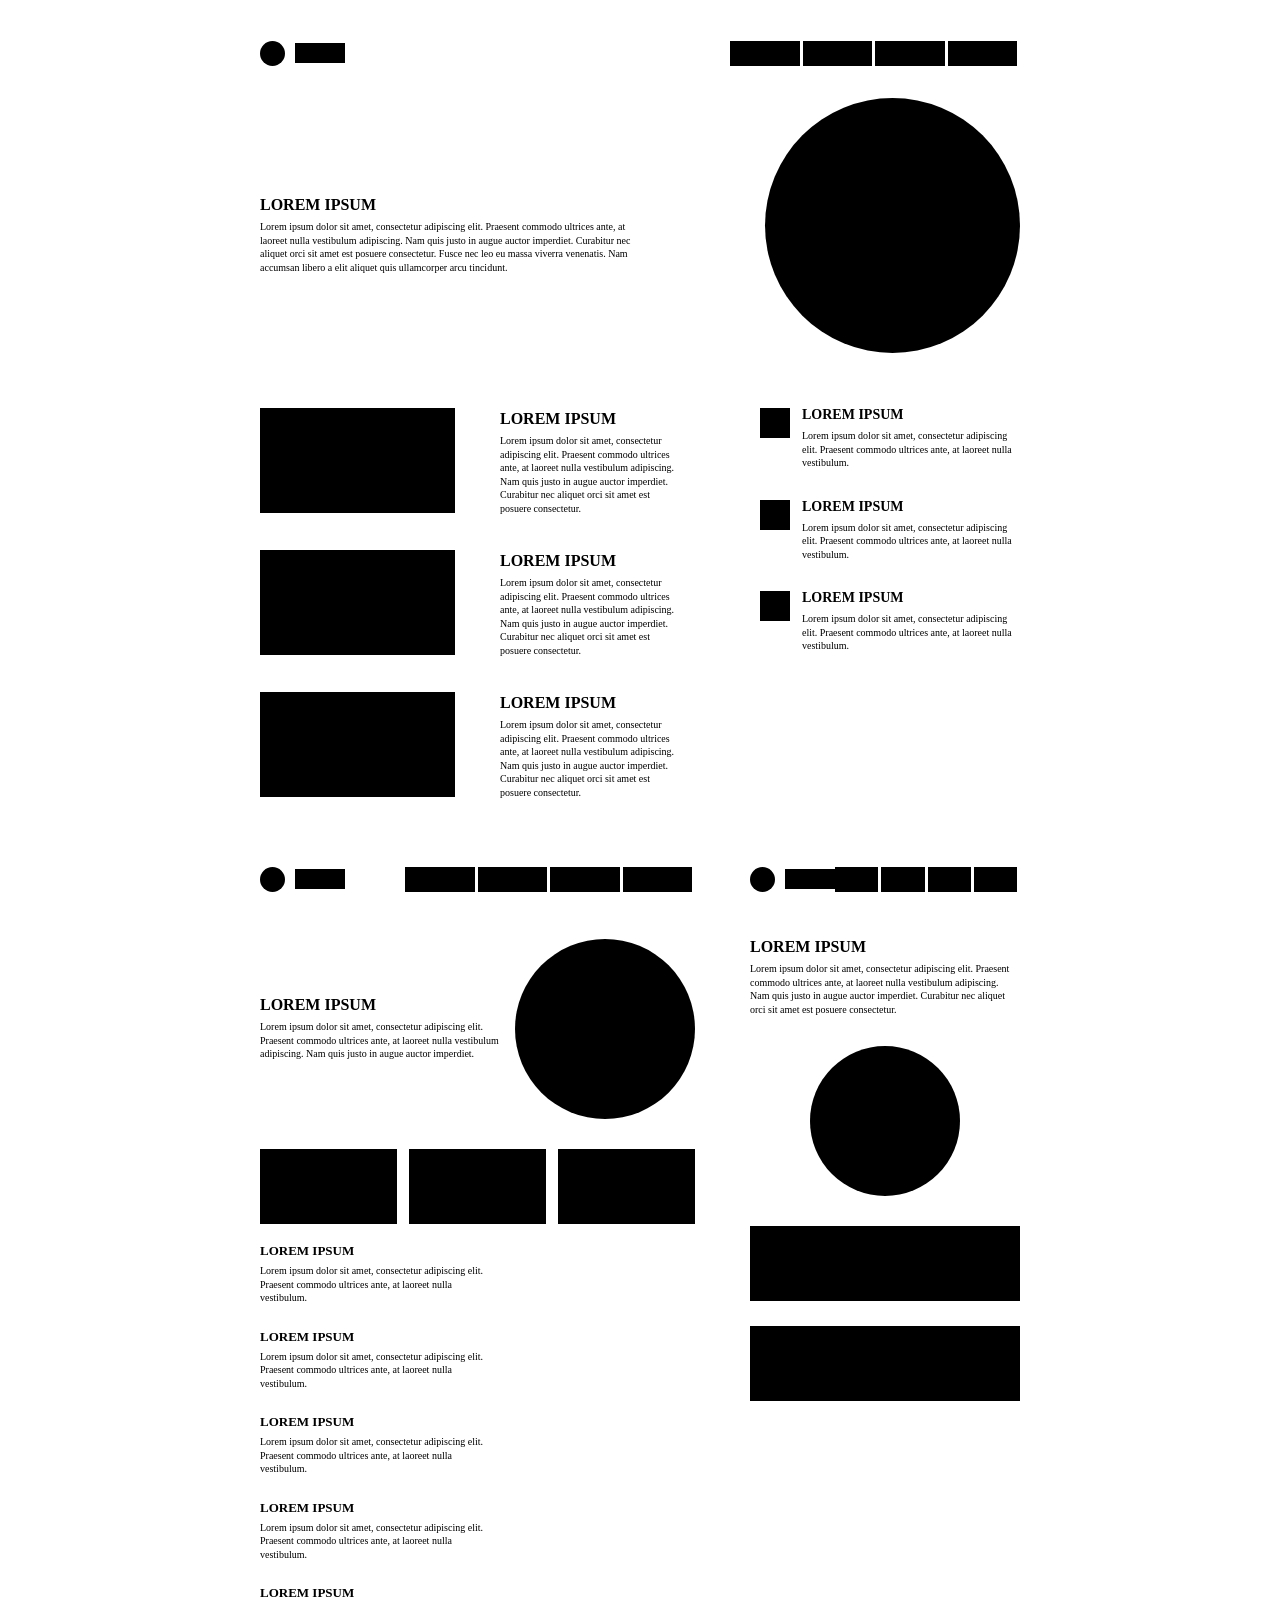
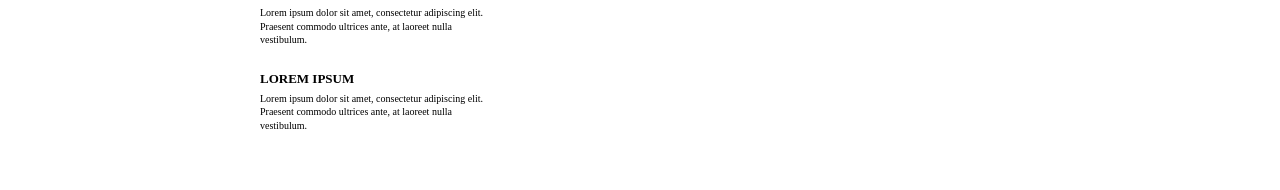
==== index.html @ f0ab99c9 "Rename maket.html to index.html" ====
<!DOCTYPE html>
<html lang="ru">
<head>
    <meta charset="UTF-8">
    <meta name="viewport" content="width=device-width, initial-scale=1.0">
    <title>Макет</title>
    <link rel="stylesheet" href="normalize.css">
    <link rel="stylesheet" href="style.css">
</head>
<body>

<main class="page">

    <section class="hero">
        <div class="hero__top">
            <div class="logo">
                <span class="logo__circle"></span>
                <span class="logo__line"></span>
            </div>

            <div class="hero__menu">
                <span></span>
                <span></span>
                <span></span>
                <span></span>
            </div>
        </div>

        <div class="hero__content">
            <div class="hero__text">
                <h1 class="title">LOREM IPSUM</h1>
                <p class="text">
                    Lorem ipsum dolor sit amet, consectetur adipiscing elit.
                    Praesent commodo ultrices ante, at laoreet nulla vestibulum
                    adipiscing. Nam quis justo in augue auctor imperdiet.
                    Curabitur nec aliquet orci sit amet est posuere consectetur.
                    Fusce nec leo eu massa viverra venenatis. Nam accumsan libero
                    a elit aliquet quis ullamcorper arcu tincidunt.
                </p>
            </div>

            <div class="shape shape--circle"></div>
        </div>
    </section>

    <section class="content">
        <div class="content__large">

            <div class="content__item">
                <div class="shape shape--rectangle"></div>
                <div class="content__text">
                    <h2 class="title">LOREM IPSUM</h2>
                    <p class="text">
                        Lorem ipsum dolor sit amet, consectetur adipiscing elit.
                        Praesent commodo ultrices ante, at laoreet nulla vestibulum
                        adipiscing. Nam quis justo in augue auctor imperdiet.
                        Curabitur nec aliquet orci sit amet est posuere consectetur.
                    </p>
                </div>
            </div>

            <div class="content__item">
                <div class="shape shape--rectangle"></div>
                <div class="content__text">
                    <h2 class="title">LOREM IPSUM</h2>
                    <p class="text">
                        Lorem ipsum dolor sit amet, consectetur adipiscing elit.
                        Praesent commodo ultrices ante, at laoreet nulla vestibulum
                        adipiscing. Nam quis justo in augue auctor imperdiet.
                        Curabitur nec aliquet orci sit amet est posuere consectetur.
                    </p>
                </div>
            </div>

            <div class="content__item">
                <div class="shape shape--rectangle"></div>
                <div class="content__text">
                    <h2 class="title">LOREM IPSUM</h2>
                    <p class="text">
                        Lorem ipsum dolor sit amet, consectetur adipiscing elit.
                        Praesent commodo ultrices ante, at laoreet nulla vestibulum
                        adipiscing. Nam quis justo in augue auctor imperdiet.
                        Curabitur nec aliquet orci sit amet est posuere consectetur.
                    </p>
                </div>
            </div>

        </div>

        <div class="content__small">

            <article class="card">
                <div class="card__shape"></div>
                <div class="card__content">
                    <h2 class="title">LOREM IPSUM</h2>
                    <p class="text">
                        Lorem ipsum dolor sit amet, consectetur adipiscing elit.
                        Praesent commodo ultrices ante, at laoreet nulla vestibulum.
                    </p>
                </div>
            </article>

            <article class="card">
                <div class="card__shape"></div>
                <div class="card__content">
                    <h2 class="title">LOREM IPSUM</h2>
                    <p class="text">
                        Lorem ipsum dolor sit amet, consectetur adipiscing elit.
                        Praesent commodo ultrices ante, at laoreet nulla vestibulum.
                    </p>
                </div>
            </article>

            <article class="card">
                <div class="card__shape"></div>
                <div class="card__content">
                    <h2 class="title">LOREM IPSUM</h2>
                    <p class="text">
                        Lorem ipsum dolor sit amet, consectetur adipiscing elit.
                        Praesent commodo ultrices ante, at laoreet nulla vestibulum.
                    </p>
                </div>
            </article>

        </div>
    </section>

    <section class="bottom">

        <div class="bottom__left">
            <div class="bottom__top">
                <div class="logo">
                    <span class="logo__circle"></span>
                    <span class="logo__line"></span>
                </div>

                <div class="hero__menu">
                    <span></span>
                    <span></span>
                    <span></span>
                    <span></span>
                </div>
            </div>

            <div class="bottom__intro">
                <div class="bottom__text">
                    <h2 class="title">LOREM IPSUM</h2>
                    <p class="text">
                        Lorem ipsum dolor sit amet, consectetur adipiscing elit.
                        Praesent commodo ultrices ante, at laoreet nulla vestibulum
                        adipiscing. Nam quis justo in augue auctor imperdiet.
                    </p>
                </div>

                <div class="shape shape--circle-small"></div>
            </div>

            <div class="bottom__rectangles">
                <div class="shape shape--bottom-rectangle"></div>
                <div class="shape shape--bottom-rectangle"></div>
                <div class="shape shape--bottom-rectangle"></div>
            </div>

            <div class="bottom__cards">

                <article class="bottom-card">
                    <h2 class="title">LOREM IPSUM</h2>
                    <p class="text">
                        Lorem ipsum dolor sit amet, consectetur adipiscing elit.
                        Praesent commodo ultrices ante, at laoreet nulla vestibulum.
                    </p>
                </article>

                <article class="bottom-card">
                    <h2 class="title">LOREM IPSUM</h2>
                    <p class="text">
                        Lorem ipsum dolor sit amet, consectetur adipiscing elit.
                        Praesent commodo ultrices ante, at laoreet nulla vestibulum.
                    </p>
                </article>

                <article class="bottom-card">
                    <h2 class="title">LOREM IPSUM</h2>
                    <p class="text">
                        Lorem ipsum dolor sit amet, consectetur adipiscing elit.
                        Praesent commodo ultrices ante, at laoreet nulla vestibulum.
                    </p>
                </article>

                <article class="bottom-card">
                    <h2 class="title">LOREM IPSUM</h2>
                    <p class="text">
                        Lorem ipsum dolor sit amet, consectetur adipiscing elit.
                        Praesent commodo ultrices ante, at laoreet nulla vestibulum.
                    </p>
                </article>

                <article class="bottom-card">
                    <h2 class="title">LOREM IPSUM</h2>
                    <p class="text">
                        Lorem ipsum dolor sit amet, consectetur adipiscing elit.
                        Praesent commodo ultrices ante, at laoreet nulla vestibulum.
                    </p>
                </article>

                <article class="bottom-card">
                    <h2 class="title">LOREM IPSUM</h2>
                    <p class="text">
                        Lorem ipsum dolor sit amet, consectetur adipiscing elit.
                        Praesent commodo ultrices ante, at laoreet nulla vestibulum.
                    </p>
                </article>

            </div>
        </div>

        <div class="bottom__right">

            <div class="bottom__top">
                <div class="logo">
                    <span class="logo__circle"></span>
                    <span class="logo__line"></span>
                </div>

                <div class="hero__menu">
                    <span></span>
                    <span></span>
                    <span></span>
                    <span></span>
                </div>
            </div>

            <div class="bottom__right-content">
                <h2 class="title">LOREM IPSUM</h2>
                <p class="text">
                    Lorem ipsum dolor sit amet, consectetur adipiscing elit.
                    Praesent commodo ultrices ante, at laoreet nulla vestibulum
                    adipiscing. Nam quis justo in augue auctor imperdiet.
                    Curabitur nec aliquet orci sit amet est posuere consectetur.
                </p>

                <div class="shape shape--circle-large"></div>

                <div class="shape shape--right-rectangle"></div>
                <div class="shape shape--right-rectangle"></div>
            </div>

        </div>

    </section>

</main>

</body>
</html>
---- style.css ----
* {
    box-sizing: border-box;
}

body {
    background: white;
    color: black;
    font-family: Georgia, "Times New Roman", serif;
}

.page {
    width: 900px;
    margin: 0 auto;
    padding: 30px 70px 50px;
}

.hero {
    padding-bottom: 55px;
}

.hero__top,
.bottom__top {
    display: flex;
    justify-content: space-between;
    align-items: center;
    height: 30px;
}

.logo {
    display: flex;
    align-items: center;
    gap: 10px;
}

.logo__circle {
    width: 25px;
    height: 25px;
    background: black;
    border-radius: 50%;
}

.logo__line {
    width: 50px;
    height: 20px;
    background: black;
}

.hero__menu {
    display: flex;
    width: 290px;
    height: 25px;
}

.hero__menu span {
    width: 25%;
    height: 25px;
    background: black;
    border-right: 3px solid white;
}

.hero__content {
    display: flex;
    justify-content: space-between;
    align-items: center;
    margin-top: 30px;
}

.hero__text {
    width: 390px;
    padding-top: 20px;
}

.title {
    margin: 0 0 7px;
    font-size: 16px;
    line-height: 1;
    font-weight: bold;
}

.text {
    margin: 0;
    font-size: 10px;
    line-height: 1.35;
}

.shape {
    background: black;
}

.shape--circle {
    width: 255px;
    height: 255px;
    border-radius: 50%;
}

.content {
    display: flex;
    justify-content: space-between;
    gap: 45px;
    padding-bottom: 65px;
}

.content__large {
    width: 420px;
    display: flex;
    flex-direction: column;
    gap: 35px;
}

.content__item {
    display: flex;
    justify-content: space-between;
    align-items: flex-start;
    gap: 45px;
}

.shape--rectangle {
    width: 195px;
    height: 105px;
    flex-shrink: 0;
}

.content__text {
    padding-top: 3px;
    width: 180px;
}

.content__small {
    width: 260px;
    display: flex;
    flex-direction: column;
    gap: 30px;
}

.card {
    display: flex;
    align-items: flex-start;
    gap: 12px;
}

.card__shape {
    width: 30px;
    height: 30px;
    background: black;
    flex-shrink: 0;
}

.card__content {
    width: 215px;
}

.card .title {
    font-size: 14px;
}

.bottom {
    display: flex;
    justify-content: space-between;
    gap: 55px;
}

.bottom__left {
    width: 500px;
}

.bottom__right {
    width: 270px;
}

.bottom__intro {
    display: flex;
    justify-content: space-between;
    align-items: center;
    margin-top: 45px;
}

.bottom__text {
    width: 240px;
}

.shape--circle-small {
    width: 180px;
    height: 180px;
    border-radius: 50%;
}

.bottom__rectangles {
    display: flex;
    justify-content: space-between;
    gap: 12px;
    margin-top: 30px;
}

.shape--bottom-rectangle {
    width: 32%;
    height: 75px;
}

.bottom__cards {
    display: flex;
    flex-wrap: wrap;
    justify-content: space-between;
    gap: 25px 20px;
    margin-top: 20px;
}

.bottom-card {
    width: 230px;
}

.bottom-card .title {
    font-size: 13px;
}

.bottom__right-content {
    margin-top: 45px;
}

.bottom__right-content .text {
    margin-top: 5px;
}

.shape--circle-large {
    width: 150px;
    height: 150px;
    border-radius: 50%;
    margin: 30px auto;
}

.shape--right-rectangle {
    width: 100%;
    height: 75px;
    margin-top: 25px;
}
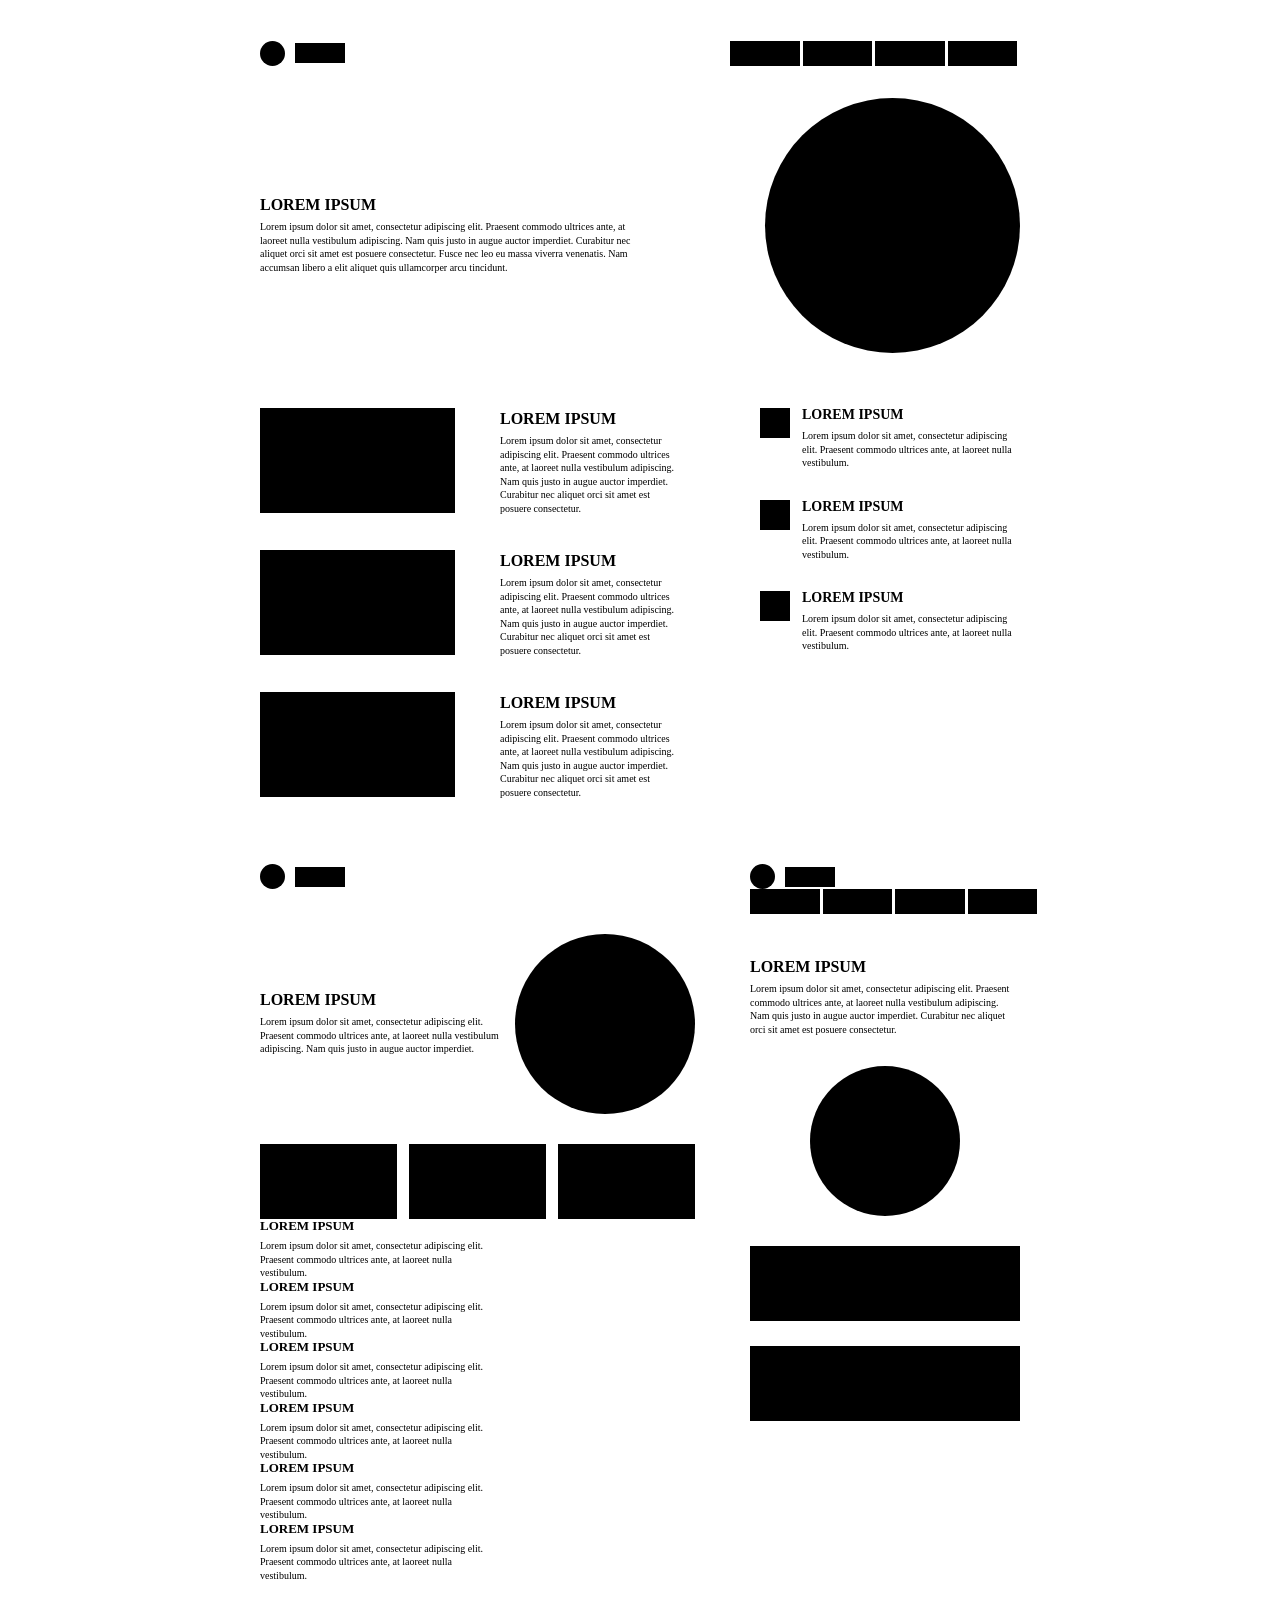
==== commit 6d81a6dc: "Update index.html" ====
--- a/index.html
+++ b/index.html
@@ -125,129 +125,144 @@
         </div>
     </section>
 
-    <section class="bottom">
-
-        <div class="bottom__left">
-            <div class="bottom__top">
-                <div class="logo">
-                    <span class="logo__circle"></span>
-                    <span class="logo__line"></span>
-                </div>
-
-                <div class="hero__menu">
-                    <span></span>
-                    <span></span>
-                    <span></span>
-                    <span></span>
-                </div>
-            </div>
-
-            <div class="bottom__intro">
-                <div class="bottom__text">
-                    <h2 class="title">LOREM IPSUM</h2>
-                    <p class="text">
-                        Lorem ipsum dolor sit amet, consectetur adipiscing elit.
-                        Praesent commodo ultrices ante, at laoreet nulla vestibulum
-                        adipiscing. Nam quis justo in augue auctor imperdiet.
-                    </p>
-                </div>
-
-                <div class="shape shape--circle-small"></div>
-            </div>
-
-            <div class="bottom__rectangles">
-                <div class="shape shape--bottom-rectangle"></div>
-                <div class="shape shape--bottom-rectangle"></div>
-                <div class="shape shape--bottom-rectangle"></div>
-            </div>
-
-            <div class="bottom__cards">
-
-                <article class="bottom-card">
-                    <h2 class="title">LOREM IPSUM</h2>
-                    <p class="text">
-                        Lorem ipsum dolor sit amet, consectetur adipiscing elit.
-                        Praesent commodo ultrices ante, at laoreet nulla vestibulum.
-                    </p>
-                </article>
-
-                <article class="bottom-card">
-                    <h2 class="title">LOREM IPSUM</h2>
-                    <p class="text">
-                        Lorem ipsum dolor sit amet, consectetur adipiscing elit.
-                        Praesent commodo ultrices ante, at laoreet nulla vestibulum.
-                    </p>
-                </article>
-
-                <article class="bottom-card">
-                    <h2 class="title">LOREM IPSUM</h2>
-                    <p class="text">
-                        Lorem ipsum dolor sit amet, consectetur adipiscing elit.
-                        Praesent commodo ultrices ante, at laoreet nulla vestibulum.
-                    </p>
-                </article>
-
-                <article class="bottom-card">
-                    <h2 class="title">LOREM IPSUM</h2>
-                    <p class="text">
-                        Lorem ipsum dolor sit amet, consectetur adipiscing elit.
-                        Praesent commodo ultrices ante, at laoreet nulla vestibulum.
-                    </p>
-                </article>
-
-                <article class="bottom-card">
-                    <h2 class="title">LOREM IPSUM</h2>
-                    <p class="text">
-                        Lorem ipsum dolor sit amet, consectetur adipiscing elit.
-                        Praesent commodo ultrices ante, at laoreet nulla vestibulum.
-                    </p>
-                </article>
-
-                <article class="bottom-card">
-                    <h2 class="title">LOREM IPSUM</h2>
-                    <p class="text">
-                        Lorem ipsum dolor sit amet, consectetur adipiscing elit.
-                        Praesent commodo ultrices ante, at laoreet nulla vestibulum.
-                    </p>
-                </article>
-
-            </div>
-        </div>
-
-        <div class="bottom__right">
-
-            <div class="bottom__top">
-                <div class="logo">
-                    <span class="logo__circle"></span>
-                    <span class="logo__line"></span>
-                </div>
-
-                <div class="hero__menu">
-                    <span></span>
-                    <span></span>
-                    <span></span>
-                    <span></span>
-                </div>
-            </div>
-
-            <div class="bottom__right-content">
+<section class="bottom">
+
+    <div class="bottom__left">
+
+        <div class="bottom__logo">
+            <div class="logo">
+                <span class="logo__circle"></span>
+                <span class="logo__line"></span>
+            </div>
+        </div>
+
+        <div class="bottom__intro">
+            <div class="bottom__text">
                 <h2 class="title">LOREM IPSUM</h2>
                 <p class="text">
                     Lorem ipsum dolor sit amet, consectetur adipiscing elit.
                     Praesent commodo ultrices ante, at laoreet nulla vestibulum
                     adipiscing. Nam quis justo in augue auctor imperdiet.
-                    Curabitur nec aliquet orci sit amet est posuere consectetur.
                 </p>
-
-                <div class="shape shape--circle-large"></div>
-
-                <div class="shape shape--right-rectangle"></div>
-                <div class="shape shape--right-rectangle"></div>
-            </div>
-
-        </div>
-
-    </section>
+            </div>
+
+            <div class="shape shape--circle-small"></div>
+        </div>
+
+        <div class="bottom__rectangles">
+            <div class="shape shape--bottom-rectangle"></div>
+            <div class="shape shape--bottom-rectangle"></div>
+            <div class="shape shape--bottom-rectangle"></div>
+        </div>
+
+        <div class="bottom__lists">
+
+            <div class="bottom__list">
+
+                <article class="bottom-card">
+                    <h2 class="title">LOREM IPSUM</h2>
+                    <p class="text">
+                        Lorem ipsum dolor sit amet, consectetur adipiscing elit.
+                        Praesent commodo ultrices ante, at laoreet nulla vestibulum.
+                    </p>
+                </article>
+
+                <article class="bottom-card">
+                    <h2 class="title">LOREM IPSUM</h2>
+                    <p class="text">
+                        Lorem ipsum dolor sit amet, consectetur adipiscing elit.
+                        Praesent commodo ultrices ante, at laoreet nulla vestibulum.
+                    </p>
+                </article>
+
+                <article class="bottom-card">
+                    <h2 class="title">LOREM IPSUM</h2>
+                    <p class="text">
+                        Lorem ipsum dolor sit amet, consectetur adipiscing elit.
+                        Praesent commodo ultrices ante, at laoreet nulla vestibulum.
+                    </p>
+                </article>
+
+            </div>
+
+            <div class="bottom__list bottom__list--with-shapes">
+
+                <article class="bottom-card">
+                    <div class="bottom-card__shape"></div>
+                    <div class="bottom-card__content">
+                        <h2 class="title">LOREM IPSUM</h2>
+                        <p class="text">
+                            Lorem ipsum dolor sit amet, consectetur adipiscing elit.
+                            Praesent commodo ultrices ante, at laoreet nulla vestibulum.
+                        </p>
+                    </div>
+                </article>
+
+                <article class="bottom-card">
+                    <div class="bottom-card__shape"></div>
+                    <div class="bottom-card__content">
+                        <h2 class="title">LOREM IPSUM</h2>
+                        <p class="text">
+                            Lorem ipsum dolor sit amet, consectetur adipiscing elit.
+                            Praesent commodo ultrices ante, at laoreet nulla vestibulum.
+                        </p>
+                    </div>
+                </article>
+
+                <article class="bottom-card">
+                    <div class="bottom-card__shape"></div>
+                    <div class="bottom-card__content">
+                        <h2 class="title">LOREM IPSUM</h2>
+                        <p class="text">
+                            Lorem ipsum dolor sit amet, consectetur adipiscing elit.
+                            Praesent commodo ultrices ante, at laoreet nulla vestibulum.
+                        </p>
+                    </div>
+                </article>
+
+            </div>
+
+        </div>
+
+    </div>
+
+    <div class="bottom__right">
+
+        <div class="bottom__logo">
+            <div class="logo">
+                <span class="logo__circle"></span>
+                <span class="logo__line"></span>
+            </div>
+        </div>
+
+        <div class="bottom__menu">
+            <div class="hero__menu">
+                <span></span>
+                <span></span>
+                <span></span>
+                <span></span>
+            </div>
+        </div>
+
+        <div class="bottom__right-content">
+            <h2 class="title">LOREM IPSUM</h2>
+
+            <p class="text">
+                Lorem ipsum dolor sit amet, consectetur adipiscing elit.
+                Praesent commodo ultrices ante, at laoreet nulla vestibulum
+                adipiscing. Nam quis justo in augue auctor imperdiet.
+                Curabitur nec aliquet orci sit amet est posuere consectetur.
+            </p>
+
+            <div class="shape shape--circle-large"></div>
+
+            <div class="shape shape--right-rectangle"></div>
+            <div class="shape shape--right-rectangle"></div>
+        </div>
+
+    </div>
+
+</section>
 
 </main>
 
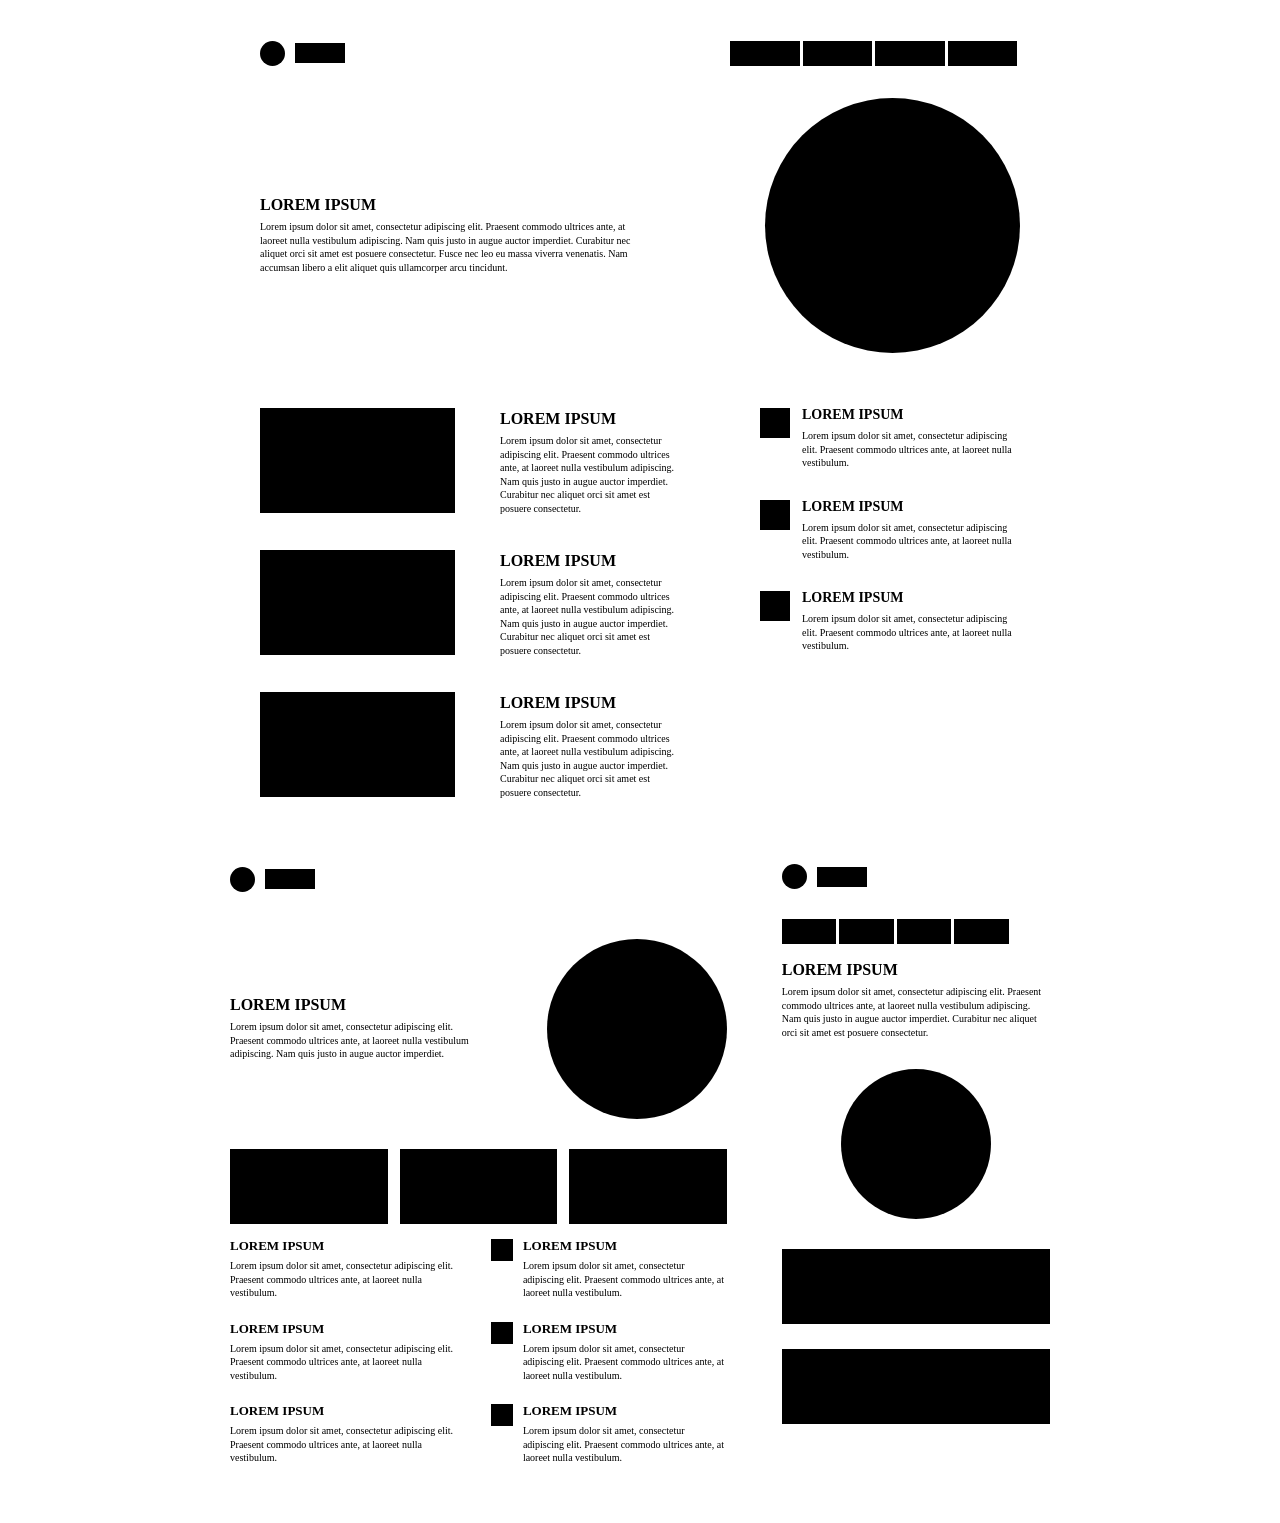
==== commit d27fe088: "Update index.html" ====
--- a/index.html
+++ b/index.html
@@ -127,105 +127,121 @@
 
 <section class="bottom">
 
-    <div class="bottom__left">
-
-        <div class="bottom__logo">
-            <div class="logo">
-                <span class="logo__circle"></span>
-                <span class="logo__line"></span>
-            </div>
-        </div>
-
-        <div class="bottom__intro">
-            <div class="bottom__text">
-                <h2 class="title">LOREM IPSUM</h2>
-                <p class="text">
-                    Lorem ipsum dolor sit amet, consectetur adipiscing elit.
-                    Praesent commodo ultrices ante, at laoreet nulla vestibulum
-                    adipiscing. Nam quis justo in augue auctor imperdiet.
-                </p>
+<div class="bottom__left">
+
+    <div class="bottom__top">
+        <div class="logo">
+            <span class="logo__circle"></span>
+            <span class="logo__line"></span>
+        </div>
+    </div>
+
+    <div class="bottom__intro">
+        <div class="bottom__text">
+            <h2 class="title">LOREM IPSUM</h2>
+            <p class="text">
+                Lorem ipsum dolor sit amet, consectetur adipiscing elit.
+                Praesent commodo ultrices ante, at laoreet nulla vestibulum
+                adipiscing. Nam quis justo in augue auctor imperdiet.
+            </p>
+        </div>
+
+        <div class="bottom__circle-area">
+
+            <div class="bottom__circle-menu">
+                <span></span>
+                <span></span>
+                <span></span>
+                <span></span>
             </div>
 
             <div class="shape shape--circle-small"></div>
-        </div>
-
-        <div class="bottom__rectangles">
-            <div class="shape shape--bottom-rectangle"></div>
-            <div class="shape shape--bottom-rectangle"></div>
-            <div class="shape shape--bottom-rectangle"></div>
-        </div>
-
-        <div class="bottom__lists">
-
-            <div class="bottom__list">
-
-                <article class="bottom-card">
-                    <h2 class="title">LOREM IPSUM</h2>
-                    <p class="text">
-                        Lorem ipsum dolor sit amet, consectetur adipiscing elit.
-                        Praesent commodo ultrices ante, at laoreet nulla vestibulum.
-                    </p>
-                </article>
-
-                <article class="bottom-card">
-                    <h2 class="title">LOREM IPSUM</h2>
-                    <p class="text">
-                        Lorem ipsum dolor sit amet, consectetur adipiscing elit.
-                        Praesent commodo ultrices ante, at laoreet nulla vestibulum.
-                    </p>
-                </article>
-
-                <article class="bottom-card">
-                    <h2 class="title">LOREM IPSUM</h2>
-                    <p class="text">
-                        Lorem ipsum dolor sit amet, consectetur adipiscing elit.
-                        Praesent commodo ultrices ante, at laoreet nulla vestibulum.
-                    </p>
-                </article>
-
-            </div>
-
-            <div class="bottom__list bottom__list--with-shapes">
-
-                <article class="bottom-card">
-                    <div class="bottom-card__shape"></div>
-                    <div class="bottom-card__content">
-                        <h2 class="title">LOREM IPSUM</h2>
-                        <p class="text">
-                            Lorem ipsum dolor sit amet, consectetur adipiscing elit.
-                            Praesent commodo ultrices ante, at laoreet nulla vestibulum.
-                        </p>
-                    </div>
-                </article>
-
-                <article class="bottom-card">
-                    <div class="bottom-card__shape"></div>
-                    <div class="bottom-card__content">
-                        <h2 class="title">LOREM IPSUM</h2>
-                        <p class="text">
-                            Lorem ipsum dolor sit amet, consectetur adipiscing elit.
-                            Praesent commodo ultrices ante, at laoreet nulla vestibulum.
-                        </p>
-                    </div>
-                </article>
-
-                <article class="bottom-card">
-                    <div class="bottom-card__shape"></div>
-                    <div class="bottom-card__content">
-                        <h2 class="title">LOREM IPSUM</h2>
-                        <p class="text">
-                            Lorem ipsum dolor sit amet, consectetur adipiscing elit.
-                            Praesent commodo ultrices ante, at laoreet nulla vestibulum.
-                        </p>
-                    </div>
-                </article>
-
-            </div>
-
-        </div>
-
-    </div>
-
+
+        </div>
+    </div>
+
+    <div class="bottom__rectangles">
+        <div class="shape shape--bottom-rectangle"></div>
+        <div class="shape shape--bottom-rectangle"></div>
+        <div class="shape shape--bottom-rectangle"></div>
+    </div>
+
+    <div class="bottom__lists">
+
+        <div class="bottom__list">
+
+            <article class="bottom-card">
+                <div class="bottom-card__content">
+                    <h2 class="title">LOREM IPSUM</h2>
+                    <p class="text">
+                        Lorem ipsum dolor sit amet, consectetur adipiscing elit.
+                        Praesent commodo ultrices ante, at laoreet nulla vestibulum.
+                    </p>
+                </div>
+            </article>
+
+            <article class="bottom-card">
+                <div class="bottom-card__content">
+                    <h2 class="title">LOREM IPSUM</h2>
+                    <p class="text">
+                        Lorem ipsum dolor sit amet, consectetur adipiscing elit.
+                        Praesent commodo ultrices ante, at laoreet nulla vestibulum.
+                    </p>
+                </div>
+            </article>
+
+            <article class="bottom-card">
+                <div class="bottom-card__content">
+                    <h2 class="title">LOREM IPSUM</h2>
+                    <p class="text">
+                        Lorem ipsum dolor sit amet, consectetur adipiscing elit.
+                        Praesent commodo ultrices ante, at laoreet nulla vestibulum.
+                    </p>
+                </div>
+            </article>
+
+        </div>
+
+        <div class="bottom__list bottom__list--with-shapes">
+
+            <article class="bottom-card">
+                <div class="bottom-card__shape"></div>
+                <div class="bottom-card__content">
+                    <h2 class="title">LOREM IPSUM</h2>
+                    <p class="text">
+                        Lorem ipsum dolor sit amet, consectetur adipiscing elit.
+                        Praesent commodo ultrices ante, at laoreet nulla vestibulum.
+                    </p>
+                </div>
+            </article>
+
+            <article class="bottom-card">
+                <div class="bottom-card__shape"></div>
+                <div class="bottom-card__content">
+                    <h2 class="title">LOREM IPSUM</h2>
+                    <p class="text">
+                        Lorem ipsum dolor sit amet, consectetur adipiscing elit.
+                        Praesent commodo ultrices ante, at laoreet nulla vestibulum.
+                    </p>
+                </div>
+            </article>
+
+            <article class="bottom-card">
+                <div class="bottom-card__shape"></div>
+                <div class="bottom-card__content">
+                    <h2 class="title">LOREM IPSUM</h2>
+                    <p class="text">
+                        Lorem ipsum dolor sit amet, consectetur adipiscing elit.
+                        Praesent commodo ultrices ante, at laoreet nulla vestibulum.
+                    </p>
+                </div>
+            </article>
+
+        </div>
+
+    </div>
+
+</div>
     <div class="bottom__right">
 
         <div class="bottom__logo">
--- a/style.css
+++ b/style.css
@@ -157,6 +157,8 @@
     display: flex;
     justify-content: space-between;
     gap: 55px;
+    width: 820px;
+    margin-left: -30px;
 }
 
 .bottom__left {
@@ -165,6 +167,10 @@
 
 .bottom__right {
     width: 270px;
+}
+
+.bottom__logo {
+    height: 30px;
 }
 
 .bottom__intro {
@@ -196,24 +202,57 @@
     height: 75px;
 }
 
-.bottom__cards {
-    display: flex;
-    flex-wrap: wrap;
-    justify-content: space-between;
-    gap: 25px 20px;
-    margin-top: 20px;
+.bottom__lists {
+    display: flex;
+    justify-content: space-between;
+    gap: 25px;
+    margin-top: 15px;
+}
+
+.bottom__list {
+    width: 50%;
+    display: flex;
+    flex-direction: column;
+    gap: 22px;
 }
 
 .bottom-card {
-    width: 230px;
+    display: flex;
+    align-items: flex-start;
+    width: 100%;
+}
+
+.bottom-card__shape {
+    width: 22px;
+    height: 22px;
+    background: black;
+    flex-shrink: 0;
+    margin-right: 10px;
+}
+
+.bottom-card__content {
+    width: 100%;
 }
 
 .bottom-card .title {
     font-size: 13px;
 }
 
+.bottom__right .bottom__logo {
+    height: 30px;
+}
+
+.bottom__menu {
+    margin-top: 25px;
+}
+
+.bottom__menu .hero__menu {
+    width: 230px;
+    height: 25px;
+}
+
 .bottom__right-content {
-    margin-top: 45px;
+    margin-top: 18px;
 }
 
 .bottom__right-content .text {
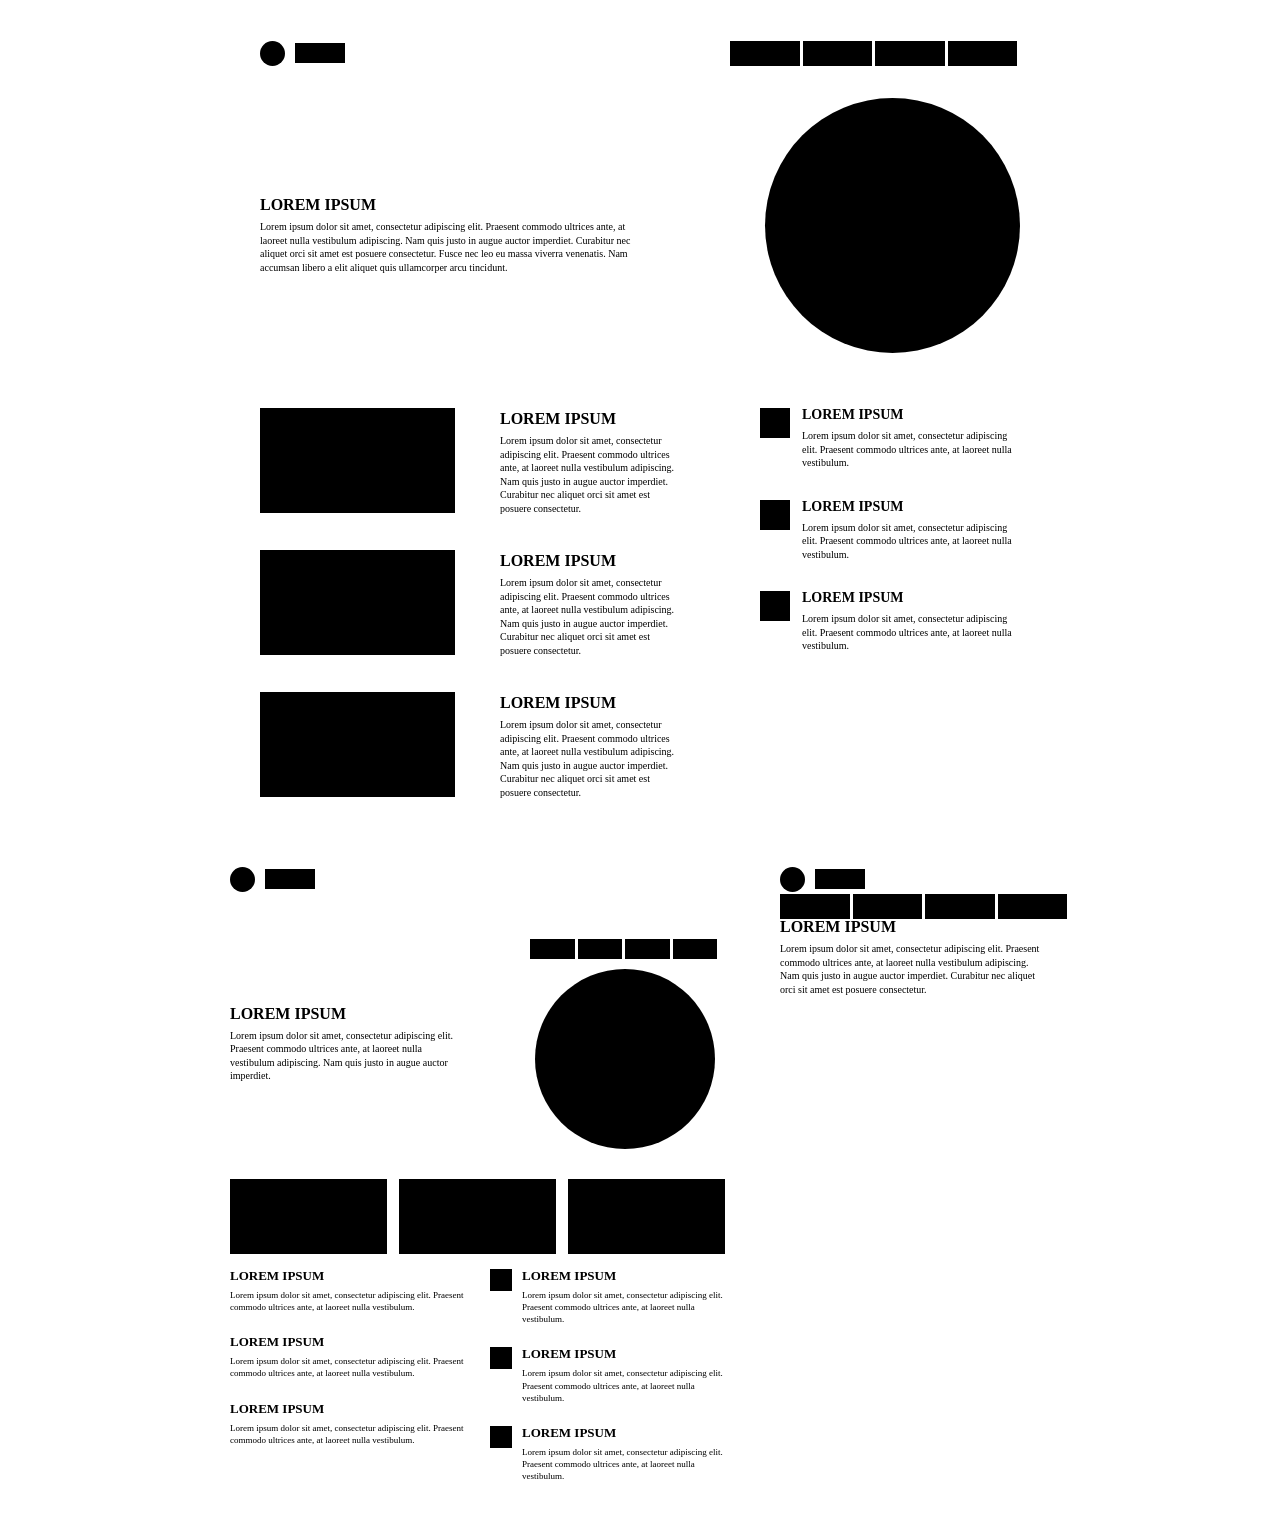
==== commit 7fc3316b: "Update index.html" ====
--- a/index.html
+++ b/index.html
@@ -242,41 +242,44 @@
     </div>
 
 </div>
-    <div class="bottom__right">
-
-        <div class="bottom__logo">
-            <div class="logo">
-                <span class="logo__circle"></span>
-                <span class="logo__line"></span>
-            </div>
-        </div>
-
-        <div class="bottom__menu">
-            <div class="hero__menu">
-                <span></span>
-                <span></span>
-                <span></span>
-                <span></span>
-            </div>
-        </div>
-
-        <div class="bottom__right-content">
-            <h2 class="title">LOREM IPSUM</h2>
-
-            <p class="text">
-                Lorem ipsum dolor sit amet, consectetur adipiscing elit.
-                Praesent commodo ultrices ante, at laoreet nulla vestibulum
-                adipiscing. Nam quis justo in augue auctor imperdiet.
-                Curabitur nec aliquet orci sit amet est posuere consectetur.
-            </p>
-
-            <div class="shape shape--circle-large"></div>
-
-            <div class="shape shape--right-rectangle"></div>
-            <div class="shape shape--right-rectangle"></div>
-        </div>
-
-    </div>
+<div class="bottom__right">
+
+    <div class="bottom__top">
+        <div class="logo">
+            <span class="logo__circle"></span>
+            <span class="logo__line"></span>
+        </div>
+    </div>
+
+    <div class="bottom__menu">
+        <div class="hero__menu">
+            <span></span>
+            <span></span>
+            <span></span>
+            <span></span>
+        </div>
+    </div>
+
+    <div class="bottom__right-content">
+
+        <h2 class="title">LOREM IPSUM</h2>
+
+        <p class="text">
+            Lorem ipsum dolor sit amet, consectetur adipiscing elit.
+            Praesent commodo ultrices ante, at laoreet nulla vestibulum
+            adipiscing. Nam quis justo in augue auctor imperdiet.
+            Curabitur nec aliquet orci sit amet est posuere consectetur.
+        </p>
+
+        <div class="shape shape--circle-large"></div>
+
+        <div class="shape shape--right-rectangle"></div>
+
+        <div class="shape shape--right-rectangle"></div>
+
+    </div>
+
+</div>
 
 </section>
 
--- a/style.css
+++ b/style.css
@@ -169,7 +169,10 @@
     width: 270px;
 }
 
-.bottom__logo {
+.bottom__top {
+    display: flex;
+    justify-content: space-between;
+    align-items: center;
     height: 30px;
 }
 
@@ -181,7 +184,28 @@
 }
 
 .bottom__text {
-    width: 240px;
+    width: 235px;
+}
+
+.bottom__circle-area {
+    width: 200px;
+    display: flex;
+    flex-direction: column;
+    align-items: center;
+}
+
+.bottom__circle-menu {
+    display: flex;
+    width: 190px;
+    height: 20px;
+    margin-bottom: 10px;
+}
+
+.bottom__circle-menu span {
+    width: 25%;
+    height: 20px;
+    background: black;
+    border-right: 3px solid white;
 }
 
 .shape--circle-small {
@@ -236,38 +260,11 @@
 
 .bottom-card .title {
     font-size: 13px;
-}
-
-.bottom__right .bottom__logo {
-    height: 30px;
-}
-
-.bottom__menu {
-    margin-top: 25px;
-}
-
-.bottom__menu .hero__menu {
-    width: 230px;
-    height: 25px;
-}
-
-.bottom__right-content {
-    margin-top: 18px;
-}
-
-.bottom__right-content .text {
-    margin-top: 5px;
-}
-
-.shape--circle-large {
-    width: 150px;
-    height: 150px;
-    border-radius: 50%;
-    margin: 30px auto;
-}
-
-.shape--right-rectangle {
-    width: 100%;
-    height: 75px;
-    margin-top: 25px;
-}
+    white-space: nowrap;
+    margin-bottom: 7px;
+}
+
+.bottom-card .text {
+    font-size: 9px;
+    line-height: 1.35;
+}
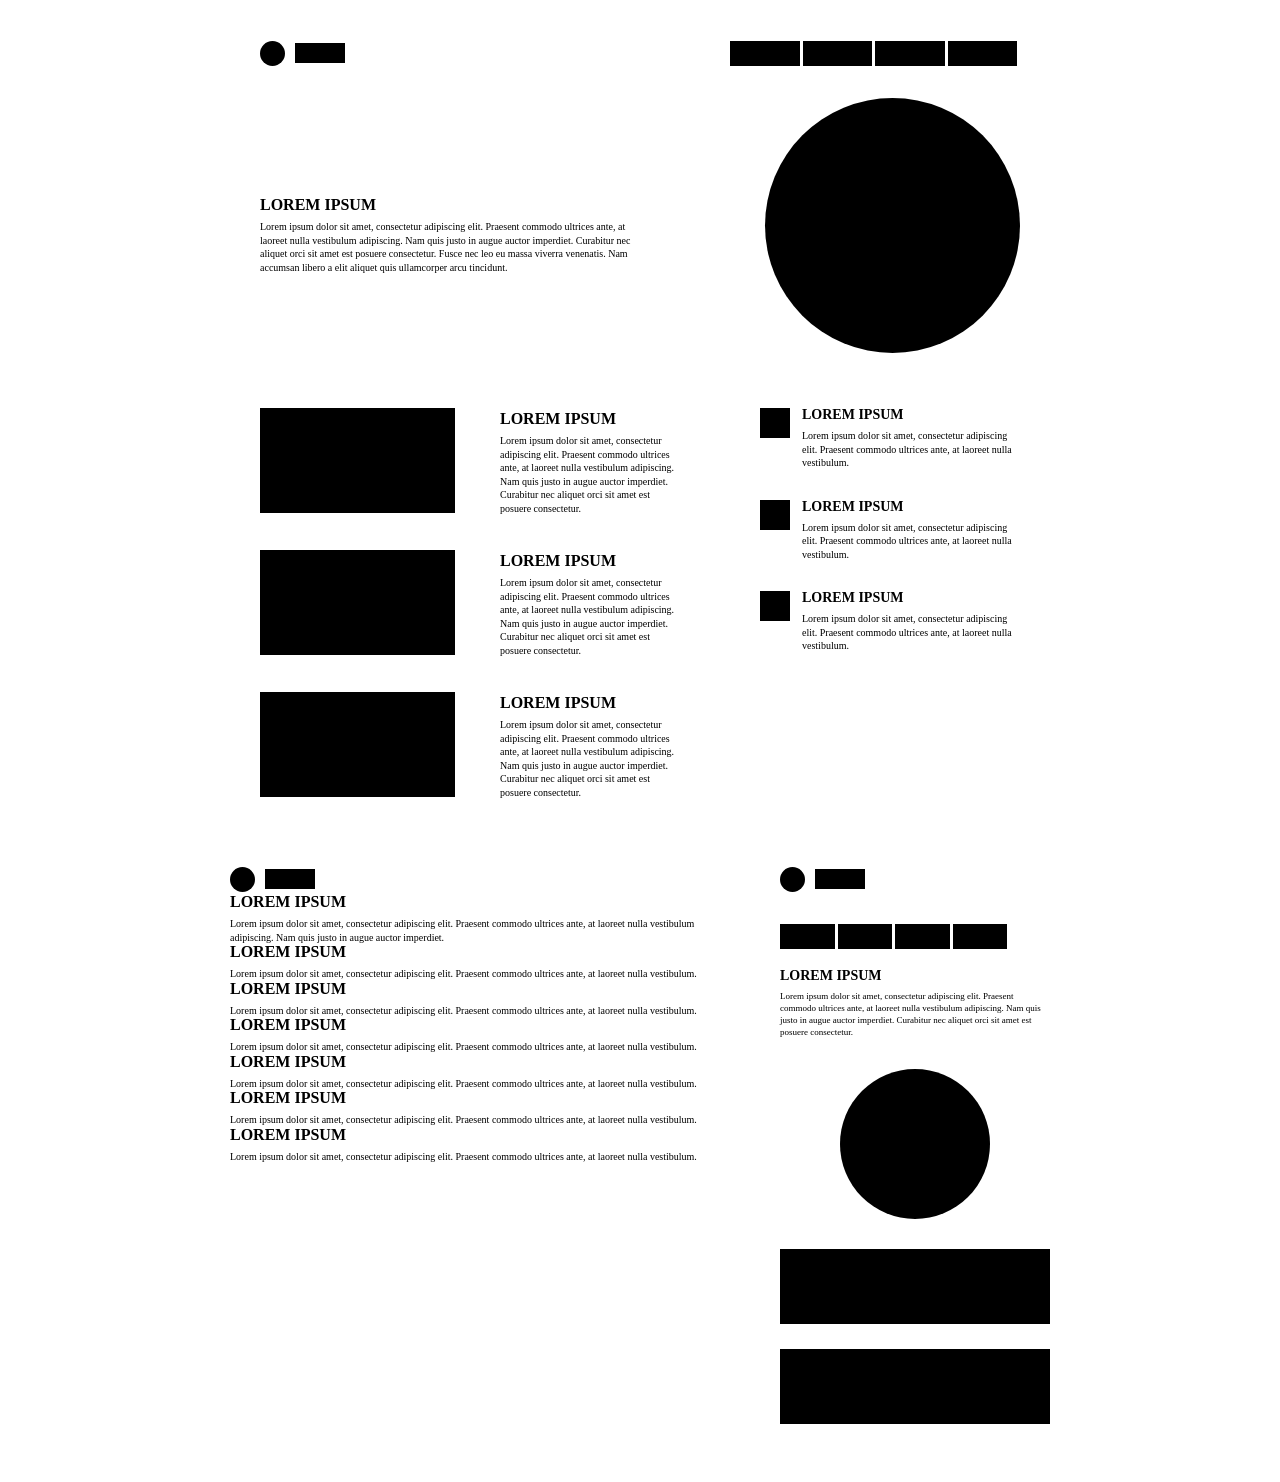
==== commit 0113e1b1: "Update index.html" ====
--- a/index.html
+++ b/index.html
@@ -284,6 +284,5 @@
 </section>
 
 </main>
-
 </body>
 </html>
--- a/style.css
+++ b/style.css
@@ -167,104 +167,57 @@
 
 .bottom__right {
     width: 270px;
-}
-
-.bottom__top {
-    display: flex;
-    justify-content: space-between;
+    flex-shrink: 0;
+}
+
+.bottom__right .bottom__top {
+    display: flex;
     align-items: center;
     height: 30px;
 }
 
-.bottom__intro {
-    display: flex;
-    justify-content: space-between;
-    align-items: center;
-    margin-top: 45px;
-}
-
-.bottom__text {
-    width: 235px;
-}
-
-.bottom__circle-area {
-    width: 200px;
-    display: flex;
-    flex-direction: column;
-    align-items: center;
-}
-
-.bottom__circle-menu {
-    display: flex;
-    width: 190px;
-    height: 20px;
-    margin-bottom: 10px;
-}
-
-.bottom__circle-menu span {
+.bottom__menu {
+    margin-top: 30px;
+}
+
+.bottom__menu .hero__menu {
+    display: flex;
+    width: 230px;
+    height: 25px;
+}
+
+.bottom__menu .hero__menu span {
     width: 25%;
-    height: 20px;
+    height: 25px;
     background: black;
     border-right: 3px solid white;
 }
 
-.shape--circle-small {
-    width: 180px;
-    height: 180px;
-    border-radius: 50%;
-}
-
-.bottom__rectangles {
-    display: flex;
-    justify-content: space-between;
-    gap: 12px;
-    margin-top: 30px;
-}
-
-.shape--bottom-rectangle {
-    width: 32%;
-    height: 75px;
-}
-
-.bottom__lists {
-    display: flex;
-    justify-content: space-between;
-    gap: 25px;
-    margin-top: 15px;
-}
-
-.bottom__list {
-    width: 50%;
-    display: flex;
-    flex-direction: column;
-    gap: 22px;
-}
-
-.bottom-card {
-    display: flex;
-    align-items: flex-start;
-    width: 100%;
-}
-
-.bottom-card__shape {
-    width: 22px;
-    height: 22px;
-    background: black;
-    flex-shrink: 0;
-    margin-right: 10px;
-}
-
-.bottom-card__content {
-    width: 100%;
-}
-
-.bottom-card .title {
-    font-size: 13px;
+.bottom__right-content {
+    margin-top: 20px;
+}
+
+.bottom__right-content .title {
+    font-size: 14px;
+    margin-bottom: 7px;
     white-space: nowrap;
-    margin-bottom: 7px;
-}
-
-.bottom-card .text {
+}
+
+.bottom__right-content .text {
     font-size: 9px;
     line-height: 1.35;
 }
+
+.shape--circle-large {
+    width: 150px;
+    height: 150px;
+    border-radius: 50%;
+    margin: 30px auto;
+}
+
+.shape--right-rectangle {
+    width: 100%;
+    height: 75px;
+    background: black;
+    margin-top: 25px;
+}
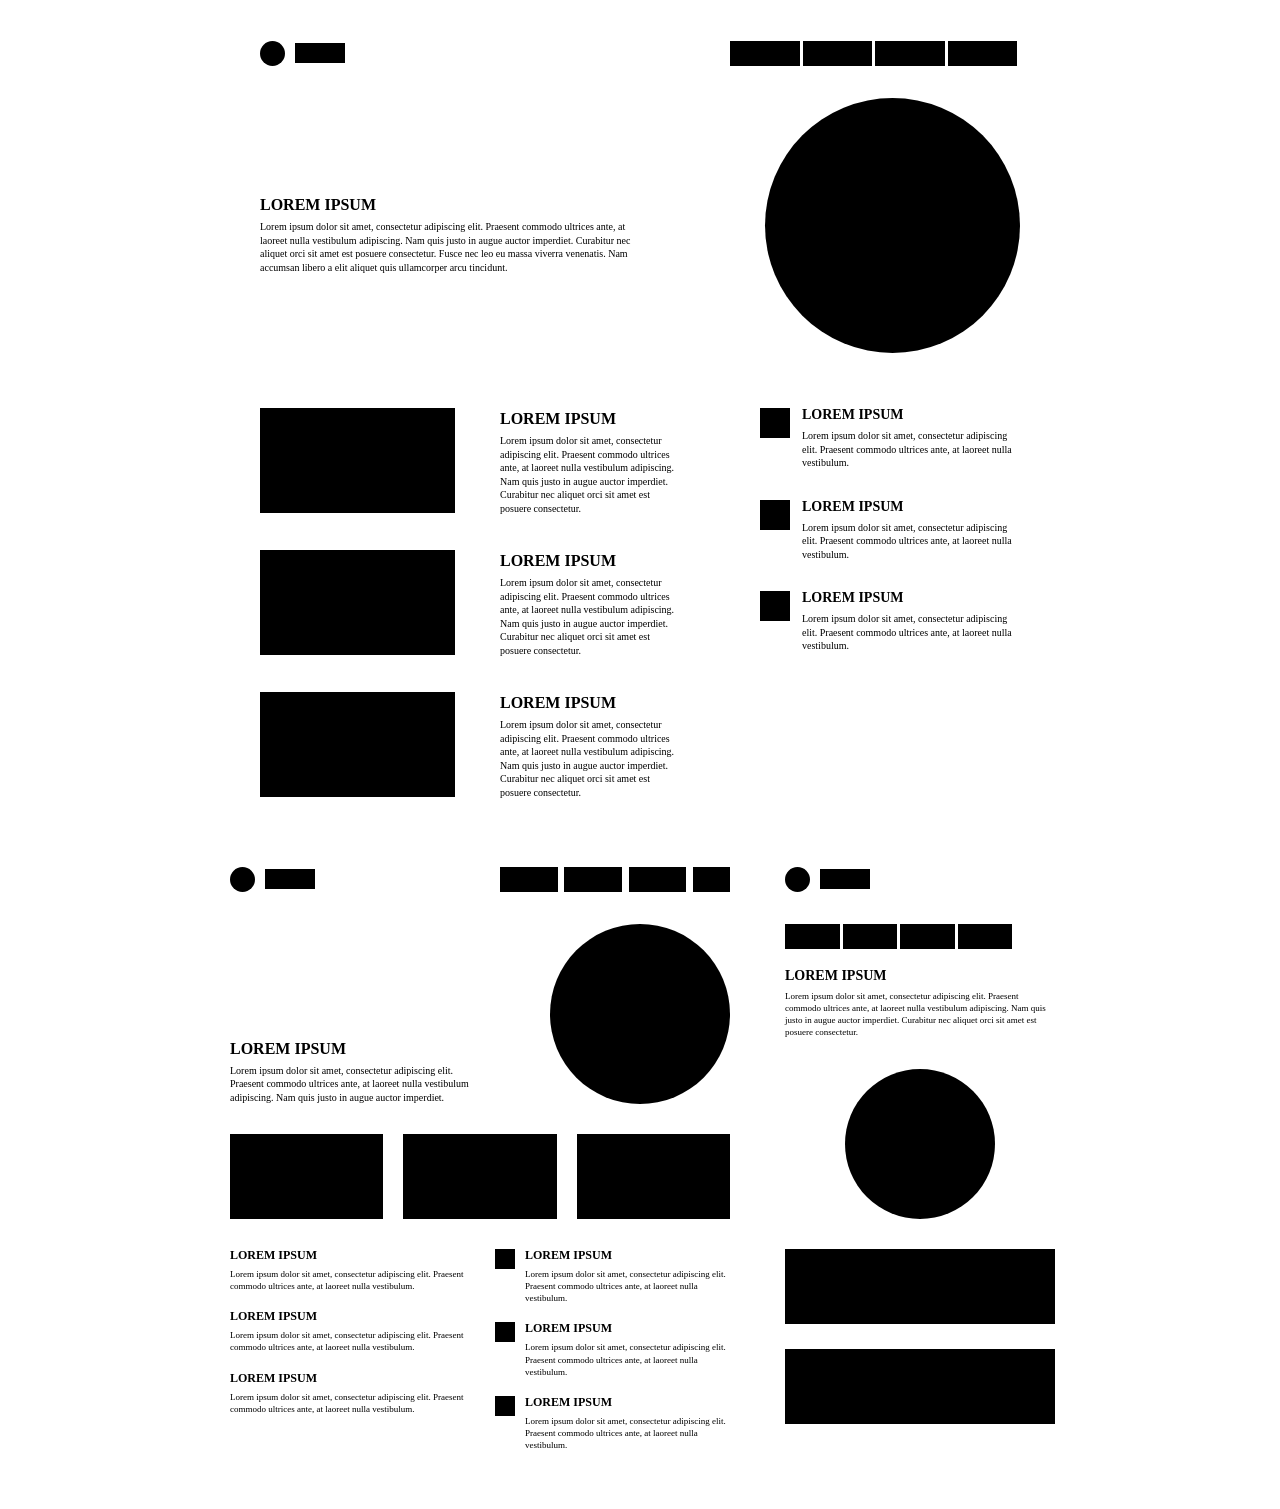
==== commit efa4d56e: "Update index.html" ====
--- a/index.html
+++ b/index.html
@@ -148,12 +148,6 @@
 
         <div class="bottom__circle-area">
 
-            <div class="bottom__circle-menu">
-                <span></span>
-                <span></span>
-                <span></span>
-                <span></span>
-            </div>
 
             <div class="shape shape--circle-small"></div>
 
--- a/style.css
+++ b/style.css
@@ -165,6 +165,116 @@
     width: 500px;
 }
 
+.bottom__left .bottom__top {
+    display: flex;
+    justify-content: space-between;
+    align-items: center;
+    height: 30px;
+}
+
+.bottom__left .bottom__top .logo {
+    display: flex;
+    align-items: center;
+    gap: 10px;
+}
+
+.bottom__left .bottom__top::after {
+    content: "";
+    display: block;
+    width: 230px;
+    height: 25px;
+    background: linear-gradient(
+        to right,
+        black 0 25%,
+        white 25% 28%,
+        black 28% 53%,
+        white 53% 56%,
+        black 56% 81%,
+        white 81% 84%,
+        black 84% 100%
+    );
+}
+
+.bottom__intro {
+    display: flex;
+    justify-content: space-between;
+    align-items: flex-end;
+    margin-top: 30px;
+}
+
+.bottom__text {
+    width: 250px;
+    padding-bottom: 0;
+}
+
+.bottom__circle-area {
+    display: flex;
+    flex-direction: column;
+    align-items: flex-end;
+    gap: 0;
+}
+
+.bottom__circle-menu {
+    display: none;
+}
+
+.shape--circle-small {
+    width: 180px;
+    height: 180px;
+    border-radius: 50%;
+}
+
+.bottom__rectangles {
+    display: flex;
+    justify-content: space-between;
+    gap: 20px;
+    margin-top: 30px;
+}
+
+.shape--bottom-rectangle {
+    width: 100%;
+    height: 85px;
+}
+
+.bottom__lists {
+    display: flex;
+    justify-content: space-between;
+    gap: 30px;
+    margin-top: 30px;
+}
+
+.bottom__list {
+    display: flex;
+    flex-direction: column;
+    gap: 18px;
+    width: 235px;
+}
+
+.bottom-card {
+    display: flex;
+    align-items: flex-start;
+    gap: 10px;
+}
+
+.bottom-card__shape {
+    width: 20px;
+    height: 20px;
+    background: black;
+    flex-shrink: 0;
+}
+
+.bottom-card__content {
+    width: 100%;
+}
+
+.bottom-card .title {
+    font-size: 12px;
+}
+
+.bottom-card .text {
+    font-size: 9px;
+}
+
 .bottom__right {
     width: 270px;
     flex-shrink: 0;
